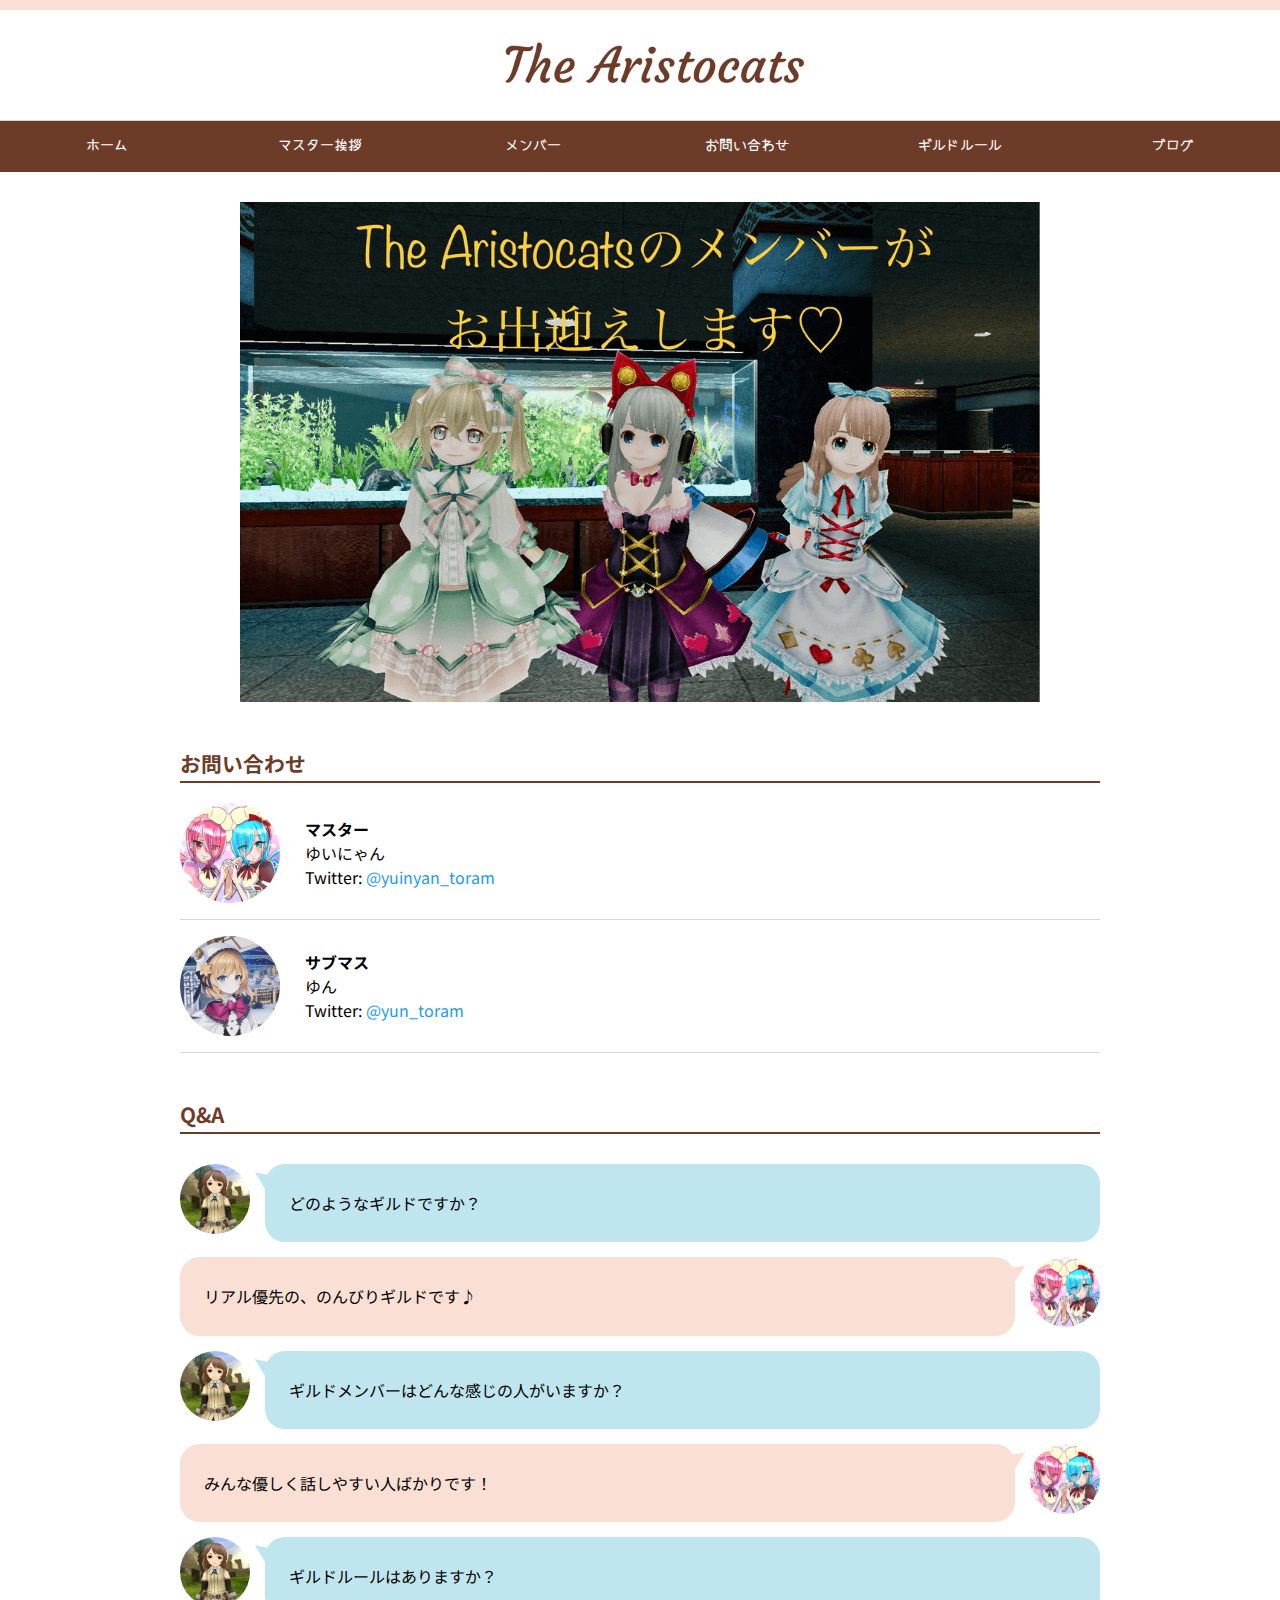
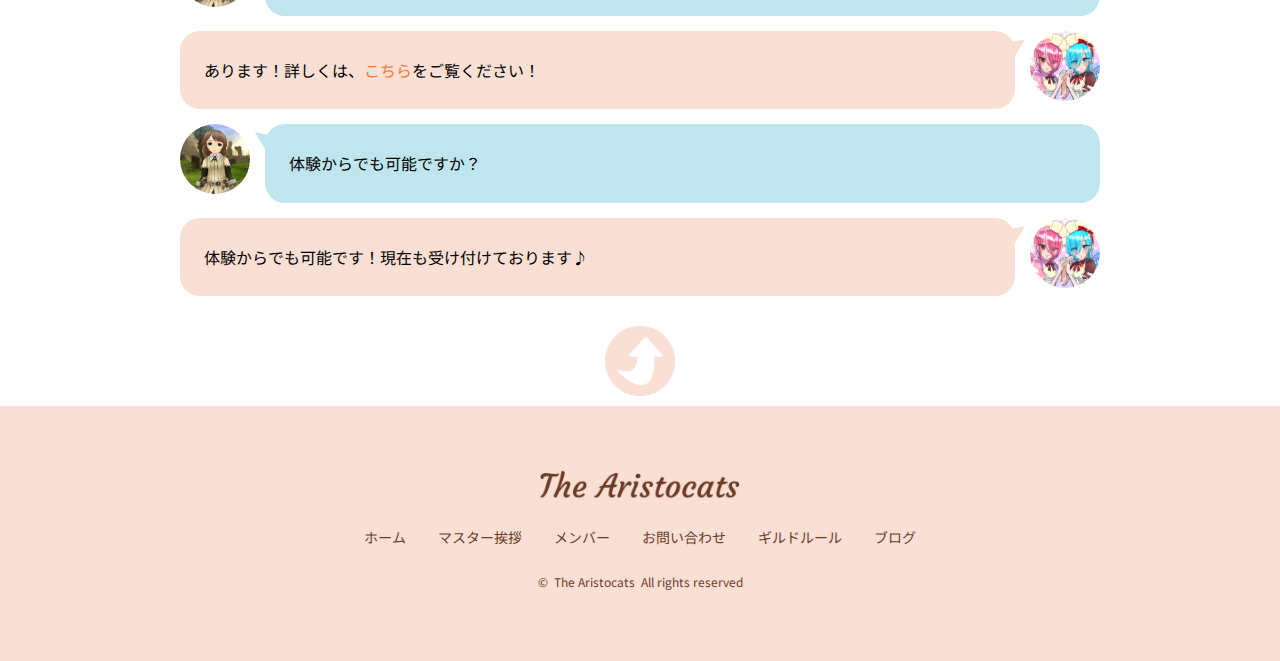
==== contact.html @ 4b52072a "first commit" ====
<!doctype html>
<html lang="ja">
<head>
<meta charset="utf-8">
<meta name="viewport" content="width=device-width, initial-scale=1">
<title>お問い合わせ / Q&A | The Aristocats</title>
<link href="css/normalize.css" rel="stylesheet">
<link href="css/style.css" rel="stylesheet">
<link rel="preconnect" href="https://fonts.googleapis.com">
<link rel="preconnect" href="https://fonts.gstatic.com" crossorigin>
<link href="https://fonts.googleapis.com/css?family=Noto+Sans+JP:400,700&display=swap&subset=japanese" rel="stylesheet">
<link href="https://fonts.googleapis.com/css?family=Croissant+One&display=swap" rel="stylesheet">
<link href="https://fonts.googleapis.com/css2?family=Yomogi&display=swap" rel="stylesheet">
<link href="images/favicon.png" rel="shortcut icon" type="image/png">
<link href="images/touch-icon.png" rel="apple-touch-icon-precomposed">
</head>
<body class="contact">
<header class="page-header">
   <div class="header-container">
      <h1 class="header-logo">
         <a href="index.html"><img src="images/header-logo.svg" alt="The Aristocats"></a>
      </h1>
      <a href="#" id="slidemenu-btn">
         <span></span>
         <span></span>
         <span></span>
      </a>
   </div>
</header>
<nav class="page-nav">
   <div class="nav-container" id="js-slidemenu">
      <ul class="globalnav">
         <li><a href="index.html">ホーム</a></li>
         <li><a href="master.html">マスター挨拶</a></li>
         <li><a href="member.html">メンバー</a></li>
         <li><a href="contact.html">お問い合わせ</a></li>
         <li><a href="rule.html">ギルドルール</a></li>
         <li><a href="https://aristocats.space/">ブログ</a></li>
      </ul>
   </div>
</nav>
<div class="page-main">
   <div class="main-container">
      <div class="master-image">
         <img src="images/contact.png" alt="">
      </div>
      <h2>お問い合わせ</h2>
      <div class="contact-list">
         <ul>
            <li>
               <div><img src="images/speaker2.png" alt=""></div>
               <p>
                  <strong>マスター</strong><br>
                  ゆいにゃん<br>
                  Twitter: <a href="https://twitter.com/yuinyan_toram" target="_blank">@yuinyan_toram</a>
               </p>
            </li>
            <li>
               <div><img src="images/yun.png" alt=""></div>
               <p>
                  <strong>サブマス</strong><br>
                  ゆん<br>
                  Twitter: <a href="https://twitter.com/yun_toram" target="_blank">@yun_toram</a>
               </p>
            </li>
         </ul>
      </div>
      <h2>Q&A</h2>
      <div class="chat">
         <div class="chat-1st">
            <div class="face">
               <img src="images/speaker1.png" alt="">
            </div>
            <div class="talk">
               <p>どのようなギルドですか？</p>
            </div>
         </div>
         <div class="chat-2nd">
            <div class="face">
               <img src="images/speaker2.png" alt="">
            </div>
            <div class="talk">
               <p>リアル優先の、のんびりギルドです♪</p>
            </div>
         </div>
         <div class="chat-1st">
            <div class="face">
               <img src="images/speaker1.png" alt="">
            </div>
            <div class="talk">
               <p>ギルドメンバーはどんな感じの人がいますか？</p>
            </div>
         </div>
         <div class="chat-2nd">
            <div class="face">
               <img src="images/speaker2.png" alt="">
            </div>
            <div class="talk">
               <p>みんな優しく話しやすい人ばかりです！</p>
            </div>
         </div>
         <div class="chat-1st">
            <div class="face">
               <img src="images/speaker1.png" alt="">
            </div>
            <div class="talk">
               <p>ギルドルールはありますか？</p>
            </div>
         </div>
         <div class="chat-2nd">
            <div class="face">
               <img src="images/speaker2.png" alt="">
            </div>
            <div class="talk">
               <p>あります！詳しくは、<a href="rule.html">こちら</a>をご覧ください！</p>
            </div>
         </div>
         <div class="chat-1st">
            <div class="face">
               <img src="images/speaker1.png" alt="">
            </div>
            <div class="talk">
               <p>体験からでも可能ですか？</p>
            </div>
         </div>
         <div class="chat-2nd">
            <div class="face">
               <img src="images/speaker2.png" alt="">
            </div>
            <div class="talk">
               <p>体験からでも可能です！現在も受け付けております♪</p>
            </div>
         </div>
      </div>
   </div>
   <div class="gotop">
      <a href="#top" class="footer-gotop"><img id="gotop" src="images/gotop.svg" alt="ページトップへ戻る"></a>
   </div>
</div>
<footer class="page-footer">
   <div class="footer-container">
      <div class="footer-logo">
         <a href="index.html"><img src="images/footer-logo.svg" alt="The Aristocats"></a>
      </div>
      <ul class="footer-nav">
         <li><a href="index.html">ホーム</a></li>
         <li><a href="master.html">マスター挨拶</a></li>
         <li><a href="member.html">メンバー</a></li>
         <li><a href="contact.html">お問い合わせ</a></li>
         <li><a href="rule.html">ギルドルール</a></li>
         <li><a href="https://aristocats.space/">ブログ</a></li>
      </ul>
      <p class="copyright">&copy;&nbsp;&nbsp;The Aristocats&nbsp;&nbsp;All rights reserved</p>
   </div>
</footer>
<script src="js/jquery-3.6.3.min.js"></script>
<script src="js/custom.js"></script>
</body>
</html>
---- css/style.css ----
@charset "utf-8";

/**
 * ***************************************
 * ページ全体に関わるCSSの設定
 * ***************************************
 */
html *,
::before,
::after {
   box-sizing: border-box;
}
html {
   font-size: 14px;
}
@media (min-width: 768px) {
   html {
      font-size: 16px;
   }
}
body {
   font-family: 'Noto Sans JP', sans-serif;
   font-weight: 400;
}
h1, h2, h3, h4, h5, h6, th, strong {
   font-weight: 700;
}
h2 {
   margin: 50px 0 20px 0;
   border-bottom: 2px solid #6d3c29;
   padding: 0 0 5px 0;
   color: #6d3c29;
   font-size: 1.3rem;
}
a {
   color: #f07d34;
}
img {
   max-width: 100%;
   height: auto;
   vertical-align: bottom;
}
/* ページトップへ戻るボタン */
.gotop {
   margin-bottom: 10px;
   text-align: center;
}
#gotop {
   width: 70px;
   height: 70px;
}

/* index.html のページトップへ戻るボタン */
.home .gotop {
   margin-bottom: 5px; /* マージンのたたみ込みのため index.html のみ特別に設定 */
}

/**
 * ***************************************
 * ヘッダー
 * ***************************************
 *
 * ヘッダーコンテナ
 */
.page-header {
   position: relative;
   background: url(../images/header-topline.svg) repeat-x;
   background-size: 18px 10px;
   border-bottom: 1px solid #d8d8d8;
}
.header-container {
   padding: 14px 0 14px 5px;
}
@media (min-width: 768px) {
   .header-container {
      padding: 35px 0 35px 30px;
   }
}

/**
 * ---------------------------------------
 * ヘッダーモジュール
 */
/* ヘッダーロゴ */
.header-logo {
   margin: 0;
   padding-left: 15px;
   font-size: 0;
   line-height: 0;
}
.header-logo img {
   width: 200px;
}
@media (min-width: 768px) {
   .header-logo {
      padding: 0;
      text-align: center;
   }
   .header-logo img {
      width: 300px;
   }
   .header-logo a:hover {
      opacity: .8;
   }
}
/* モバイルボタン */
@media (max-width: 767px) {
   #slidemenu-btn span:nth-of-type(1) {
      top: 18px;
   }
   #slidemenu-btn span:nth-of-type(2) {
      top: 29px;
   }
   #slidemenu-btn span:nth-of-type(3) {
      top: 40px;
   }
   #slidemenu-btn.active span:nth-of-type(1) {
      transform: translateY(10.85px) rotate(-45deg);
   }
   #slidemenu-btn.active span:nth-of-type(2) {
      opacity: 0;
   }
   #slidemenu-btn.active span:nth-of-type(3) {
      transform: translateY(-10.85px) rotate(45deg);
   }
   #slidemenu-btn span {
      display: inline-block;
      box-sizing: border-box;
      position: absolute;
      left: 16px;
      width: 30px;
      height: 4px;
      background-color: #fff;
      border-radius: 2px;
   }
   #slidemenu-btn {
      position: absolute;
      top: 0;
      right: 0;
      display: block;
      z-index: 30;
      width: 62px;
      height: 62px;
      background-color: #6d3c29;
      color: #fff;
      text-transform: uppercase;
      text-align: center;
   }
}
/* ナビゲーション */
.page-nav {
   font-size: 0.8rem;
   background: #6d3c29;
   font-family: 'Yomogi', cursive;
   font-weight: bold;
}
@media (min-width: 768px) {
   .page-nav {
      font-size: 0.875rem;
   }
}
.nav-container {
   position: absolute;
   top: 62px;
   right: 0;
   z-index: 20;
   margin: 0;
   padding: 0;
   width: 200px;
   background: #efefef;
   box-shadow: 0px 5px 5px rgba(0,0,0,0.4);
}
.globalnav {
   list-style: none;
   margin: 0;
   padding: 0;
}
.globalnav li a {
   display: block;
   padding: 17px 20px;
   border-bottom: 1px solid #d8d8d8;
   text-decoration: none;
   line-height: 100%;
   color: #6d3c29;
}
.globalnav li a:hover,
.globalnav li a.current {
   background: #b8e5ea;
}
@media (min-width: 768px) {
   .nav-container {
      position: relative;
      top: 0;
      left: 0;
      padding: 0;
      width: 100%;
      background: none;
      box-shadow: none;
   }
   .globalnav {
      display: flex;
   }
   .globalnav li {
      flex: 0 0 calc(1 / 6 * 100%);	
   }
   .globalnav li a {
      border-top: none;
      padding: 1rem 0;
      border-bottom: 5px solid #6d3c29;
      color: #fff;
      text-align: center;
   }
   .globalnav li a:hover,
   .globalnav li a.current {
      background: #6d3c29;
      color: #f9dfd4;
      border-bottom: 5px solid #f9dfd4;
   }
}

/* ========== Javascript用CSS ========== */
/* ナビゲーションを最初は非表示。 */
#js-slidemenu {
   display: none;
}
/* パソコン向けではナビゲーションを常に表示 */
@media (min-width: 768px) {
   #js-slidemenu {
      display: block !important; 
   }
}
/* ナビゲーションが開いたときに画面を暗くする処理のためのCSS */
@media (max-width: 767px) {
   .js-slidemenu-effect {
      width: 100%;
      height: 100%;
      background: #000;
      opacity: 0.4;
      position: fixed;
      top: 0;
      left: 0;
      z-index: 10;
   }
}

/**
 * ***************************************
 * フッター
 * ***************************************
 *
 * フッターコンテナ
 */
.page-footer {
   background: #f9dfd4;
}
.footer-container {
   padding: 60px 4%;
}
@media (min-width: 768px) {
   .footer-container {
      max-width: 1040px;
      margin: 0 auto;
      padding: 60px 20px;
   }
}

/**
 * ---------------------------------------
 * フッターモジュール
 */
/* ロゴ */
.footer-logo {
   margin-bottom: 30px;
   text-align: center;
}
.footer-logo img {
   width: 150px;
}
@media (min-width: 768px) {
   .footer-logo img {
      width: 200px;
   }
   .footer-logo a:hover {
      opacity: .8;
   }
}
/* フッターのナビゲーション */
.footer-nav {
   display: flex;
   flex-direction: column;
   align-items: center;
   margin: 0 0 20px 0;
   padding: 0;
   list-style: none; 
}
.footer-nav li {
   margin: 0 0 2rem 0;
   font-size: .875rem;
}
.footer-nav li a {
   color: #6d3c29;
   text-decoration: none;
}
@media (min-width: 768px) {
   .footer-nav {
      flex-direction: row;
      justify-content: center;
      margin: 0 0 30px 0;
   }
   .footer-nav li {
      margin: 0 1rem;
   }
   .footer-nav li a:hover {
      opacity: .8;
   }
}
/* コピーライト */
.copyright {
   font-size: .75rem;
   color: #6d3c29;
   text-align: center;
}

/**
 * ***************************************
 * メイン
 * ***************************************
 */
/**
 * ***************************************
 * ［index.html］ホームページ
 * ***************************************
 */
/* ホーム - メインコンテナ */
.home .main-container {
   padding: 30px 4% 0 4%;
}
@media (min-width: 768px) {
   .home .main-container {
      max-width: 960px;
      margin: 0 auto;
      padding: 80px 20px 0 20px;
   }
}
/* ホーム - ニュースコンテナ */
.news {
   background: #efefef;
   padding-bottom: 5px; /* マージンのたたみ込みを防ぐため親要素にパディングを設定 */
}
.news-container {
   padding: 60px 4%;
}
@media (min-width: 768px) {
   .news-container {
      max-width: 740px;
      margin: 0 auto;
      padding: 60px 20px;
   }
}

/**
 * ---------------------------------------
 * ［index.html］ホームページ - モジュール
 */
/* スライドショー */
#graphic {
   height: auto;
   padding: 0;
}
#graphic ul li img {
   max-width: 100%;
   height: auto;
   vertical-align: bottom;
}
#graphic ul {
	position: relative;
	list-style: none;
	padding-left: 0;
   margin: 0;
}
#graphic ul li {
	display: block;
	position: absolute;
	top: 0;
	left: 0;
	z-index: 0;
	opacity: 0;
	transition: opacity 1s ease-in-out;
}
#graphic ul li.now {
	display: block;
	position: relative;
	top: 0;
	left: 0;
	z-index: 1;
	opacity: 1;
}
/* ロゴ画像 */
.logo-cat {
   text-align: center;
}
/* ギルド情報のテーブル */
.guild-info {
   border-collapse: separate;
   border-spacing: 0 7px;
   width: 100%;
}
.guild-info th, .guild-info td {
   text-align: center;
   padding: 10px 0;
   line-height: 1.5;
}
.guild-info th {
   border-radius: 5px 0 0 5px;
   background-color: #c79852;
   color: #fff;
   border: solid 1px #c79852;
}
.guild-info td {
   border-radius: 0 5px 5px 0;
   background-color: #fff;
   border: solid 1px #c79852;
}
/* アルバム画像 */
.center {
   margin: 60px auto;
   max-width: 90%;
   width: 500px;
}
.center ul {
   display: flex;
   margin: 5px 0 0 0;
   padding: 0;
   list-style-type: none;
}
.center li {
   flex: 1 1 auto;
   margin-right: 8px;
}
.center li:last-of-type {
   margin-right: 0;
}
/* アルバム画像左右移動ボタン */
.nav2 {
   display: flex;
   justify-content: center;
   align-items: center;
   padding: 0;
   margin: 10px 0 0 0;
}
#prev {
   text-align: center;
   margin-right: 0.5rem;
   width: 50px;
   height: 50px;
}
#next {
   text-align: center;
   margin-left: 0.5rem;
   width: 50px;
   height: 50px;
}
/* テーブル形のリスト */
.news-container h2 {
   margin: 0 0 30px 0;
   border-bottom: none;
   padding: 0;
   color: #000;
   font-size: 1.3rem;
}
@media (min-width: 768px) {
   .news-container h2 {
      max-width: 700px;
      margin: 0 auto 30px auto;
   }
}
.home-news {
   padding: 20px;
   background: #fff;
   border: 5px solid #f9dfd4;
   border-radius: 20px;
}
@media (min-width: 768px) {
   .home-news {
      max-width: 700px;
      margin: 0 auto;
      padding: 40px;
   }
}
.home-news dl {
   display: flex;
   margin: 0;
   padding: 20px 0;
   border-top: 1px solid #f9dfd4;
}
.home-news dl:last-child {
   border-bottom: 1px solid #f9dfd4;
}
.home-news dt {
   margin: 0 30px 0 0;
   font-size: 0.875rem;
   line-height: 1.5;
}
.home-news dd {
   margin: 0;
   font-size: 1rem;
   line-height: 1.5;
}

/**
 * ***************************************
 * ［master.html］マスター挨拶 - メインコンテナ
 * ***************************************
 */
/* マスター挨拶 - メインコンテナ */
.master .main-container {
   padding: 20px 4% 0 4%;
}
@media (min-width: 768px) {
   .master .main-container {
      max-width: 960px;
      margin: 0 auto;
      padding: 30px 20px 0 20px;
   }
}

/**
 * ---------------------------------------
 * ［master.html］マスター挨拶 - モジュール
 */
.master-image {
   text-align: center;
}
.master-comment {
   background-color: #fff;
   background-image:
   linear-gradient(90deg, rgba(237, 119, 128, 0) 0%, rgba(237, 119, 128, 0) 50%, #fff 0%, #fff 100%), linear-gradient(180deg, rgba(100, 100, 100, 0) 0%, rgba(100, 100, 100, 0) 97.5%, #646464 100%);
   background-size: 8px 100%,100% 2rem;
   line-height: 2rem;
   border: 1px solid #e6e6e6;
   padding: 2rem 1rem 1.98rem 1rem;
   color: #696969;
   margin: 2rem 0;
   box-shadow: 2px 2px 0 rgba(0,0,0,.1);
   font-family: 'Zen Kurenaido', sans-serif;
   font-weight: bold;
}
.master-comment p {
   margin: 2rem 0;
}
.emoticon {
   font-family: 'Noto Sans JP', sans-serif;
}
.master-comment p:first-of-type {
   margin: 0;
}
.master-comment p:last-of-type {
   margin: 0;
}
.master-name {
   text-align: right;
}

/**
 * ***************************************
 * ［member.html］メンバー - メインコンテナ
 * ***************************************
 */
/* メンバー - メインコンテナ */
.member-top .main-container {
   padding: 20px 4% 0 4%;
}
@media (min-width: 768px) {
   .member-top .main-container {
      max-width: 1040px;
      margin: 0 auto;
      padding: 30px 20px 0 20px;
   }
}

/**
 * ---------------------------------------
 * ［member.html］メンバー - モジュール
 */
.member-image {
   text-align: center;
}
select {
   border: 1px solid #d8d8d8;
   padding: 4px 2rem 4px 4px;
   border-radius: 4px;
   font-size: 16px
}
/* カード型レイアウト */
.members {
   margin: 0 0 60px 0;
   display: grid;
   grid-template-columns: 1fr 1fr;
   grid-auto-rows: minmax(100px, auto);
   column-gap: 10px;
   row-gap: 30px;
}
@media (min-width: 768px) {
   .members {
      grid-template-columns: 1fr 1fr 1fr;
      column-gap: 20px;
   }
}
.member {
	background-color: #fff; /* 背景色 */
	border: 1px solid #ccc;
	box-shadow: 1px 1px 6px 0px #ccc;
	-moz-box-shadow: 1px 1px 6px 0px #ccc;
	-webkit-box-shadow: 1px 1px 6px 0px #ccc;
	-o-box-shadow: 1px 1px 6px 0px #ccc;
	margin: 20px 0 0 0; /* 外側の余白 */
	padding: 30px 0 0 0; /* 内側の余白 */
	position: relative;
	z-index: 0;
}
.member::after {
	background-color: #d9ccb3; /* マステ部分の色 */
	background-position: 0 0, 12px 12px;
	background-size: 24px 24px;
	border-left: 2px dotted rgba(255,255,255,0.9);
	border-right: 2px dotted rgba(255,255,255,0.9);
	box-shadow: 0 0 5px rgba(255,255,255,0.5);
	content: "";
	display: block;
	margin: 0 0 10px 0;
	padding: 12px 32px;
	text-align: center;
	position: absolute;
	top: -12px;
	left: 20px;
	transform: rotate(-3deg);
	-moz-transform: rotate(-3deg);
	-webkit-transform: rotate(-3deg);
	-o-transform: rotate(-3deg);
}
@media (min-width: 768px) {
   .member::after {
      top: -15px;
      padding: 15px 35px;
   }
}
.member-text {
   margin-bottom: 10px;
   padding: 0 10px;
}
.member-text p {
   margin: 10px 0 10px 0;
   text-align: center;
   color: #6d3c29;
}
.member-text q {
   quotes: "《""》";
}
.member-text q::before {
   content: open-quote;
   color: #07539f;
}
.member-text q::after {
   content: close-quote;
   color: #07539f;
}
/* タブボックス */
.tab-menu {
   list-style: none;
   margin: 0;
   padding: 0;
}
.tab-menu > li {
   margin: 0 4px 0 0;
   display: inline-block;
}
.tab-menu > li > a {
   text-decoration: none;
   display: block;
   padding: 0.25rem 10px;
   background: #dce1e4;
   border-radius: 10px 10px 0 0;
   font-size: .75rem;
   color: #333;
   cursor: pointer;
}
.tab-menu > li.selected > a {
   background:#07539f;
   color:#fff;
}
.tab-contents {
   border: 1px solid #07539f;
}
.tab-contents .hidden {
   display: none;
}
.cooking-list {
   color: #1e366a;
   padding: 0.5rem 0.25rem 0.5rem 1.75rem;
   font-size: .85rem;
   margin: 0;
}
.cooking-list li {
   line-height: 1.25;
   padding: 0.5rem 0;
}

/**
 * ***************************************
 * ［contact.html］お問い合わせ - メインコンテナ
 * ***************************************
 */
/* お問い合わせ - メインコンテナ */
.contact .main-container {
   padding: 20px 4% 0 4%;
}
@media (min-width: 768px) {
   .contact .main-container {
      max-width: 960px;
      margin: 0 auto;
      padding: 30px 20px 0 20px;
   }
}

/**
 * ---------------------------------------
 * ［contact.html］お問い合わせ - モジュール
 */
/* お問い合わせのリスト */
.contact-list ul {
   margin: 0;
   padding: 0;
   list-style: none;
}
.contact-list li {
   display: grid;
   grid-template-columns: 100px 1fr;
   column-gap: 25px;
   align-items: center;
   margin-bottom: 1rem;
   border-bottom: 1px solid #d8d8d8;
   padding-bottom: 1rem;
}
.contact-list img {
   border-radius: 50%;
}
.contact-list p {
   margin: 0;
   font-size: 1rem;
   line-height: 1.5;
}
.contact-list li a {
   color: #1d9bf0;
   text-decoration: none;
}
@media (min-width: 768px) {
   .contact-list li a:hover {
      text-decoration: underline;
   }
}
/* チャット */
.chat {
   margin: 30px 0;
 }
.chat-1st, .chat-2nd {
   display: flex;
   margin: 15px 0;
}
.chat-2nd {
   flex-direction: row-reverse;
}
.chat-1st .face {
   flex: 0 0 70px;
   margin: 0 15px 0 0;
}
.chat-2nd .face {
   flex: 0 0 70px;
   margin: 0 0 0 15px;
}
.face img {
   border-radius: 50%;
}
.talk {  
   position: relative;
   padding: 1.5rem;
   border-radius: 20px;
   flex: 1 1 auto;
}
.chat-1st .talk {
   background: #bfe5ef;
}
.chat-1st .talk::after {
   content: "";
   position: absolute;
   top: 3px;
   left: -19px;
   border: 8px solid transparent;
   border-right: 18px solid #bfe5ef;
   -webkit-transform: rotate(35deg);
   transform: rotate(35deg);
}
.chat-2nd .talk {
   background: #f9dfd4;
}
.chat-2nd .talk::after {
   content: "";
   position: absolute;
   top: 3px;
   right: -19px;
   border: 8px solid transparent;
   border-left: 18px solid #f9dfd4;
   -webkit-transform: rotate(-35deg);
   transform: rotate(-35deg);
 }
.talk p {
   margin: 0;
   line-height: 1.9;
}
.talk a {
   text-decoration: none;
}
@media (min-width: 768px) {
   .talk a:hover {
      text-decoration: underline;
   }
}

/**
 * ***************************************
 * ［rule.html］ギルドルール - メインコンテナ
 * ***************************************
 */
/* ギルドルール - メインコンテナ */
.guild-rule .main-container {
   padding: 20px 4% 0 4%;
}
@media (min-width: 768px) {
   .guild-rule .main-container {
      max-width: 960px;
      margin: 0 auto;
      padding: 30px 20px 0 20px;
   }
}

/**
 * ---------------------------------------
 * ［rule.html］ギルドルール - モジュール
 */
/* ウッドボード風の囲み枠 */
.rule-image {
   text-align: center;
}
.rule {
   position: relative;
   margin: 2em auto;
   padding: 2em 1em 1em;
   width: 90%;
   background: #fffff9; /* ボックス背景色 */
   border: 5px solid #f7cc88; /* 枠の色 */
   border-radius: 3px;
   box-shadow: 0 0 8px #333, 0 0 2px #555 inset; /* 影の色 */
}
.rule::before,
.rule::after {
   position: absolute;
   content: '';
   width: 25px; 
   bottom: 3px;
   border-radius: 2px;
   box-shadow: 1px 1px 3px #666; /* 影の色 */
}
.rule::before {
   right: 55px;
   border: solid 3px #8c8c8c; /*飾ペン黒 */
}
.rule::after {
   right: 20px;
   border: solid 3px #ffa3ce; /*飾ペンピンク */
   transform: rotate(8deg); /*飾ペン角度 */
}
.rule-title {
   text-align: center;
   font-family: 'Zen Kurenaido', sans-serif;
}
.rule-title h3 {
   padding: 0.2rem 0.5rem;
   background-color: #FFF9C4;
   border-left: 2px dotted rgba(0, 0, 0, 0.1);/*左のギザギザ*/
   border-right: 2px dotted rgba(0, 0, 0, 0.1);/*右のギザギザ*/
   box-shadow: 0 2px 3px rgba(0, 0, 0, 0.2);
   margin: 10px 0;
   padding: 10px 0;
   line-height: 1.25;
   font-size: 1.15rem;
   color: #6d3c29;
}
@media (min-width: 768px) {
   .rule-title h3 {
      font-size: 1.25rem;
   }
}
.rule p {
   margin: 30px 0;
   line-height: 1.9;
}
.rule mark {
   background: linear-gradient(transparent 60%, #f9dfd4 60%);
}
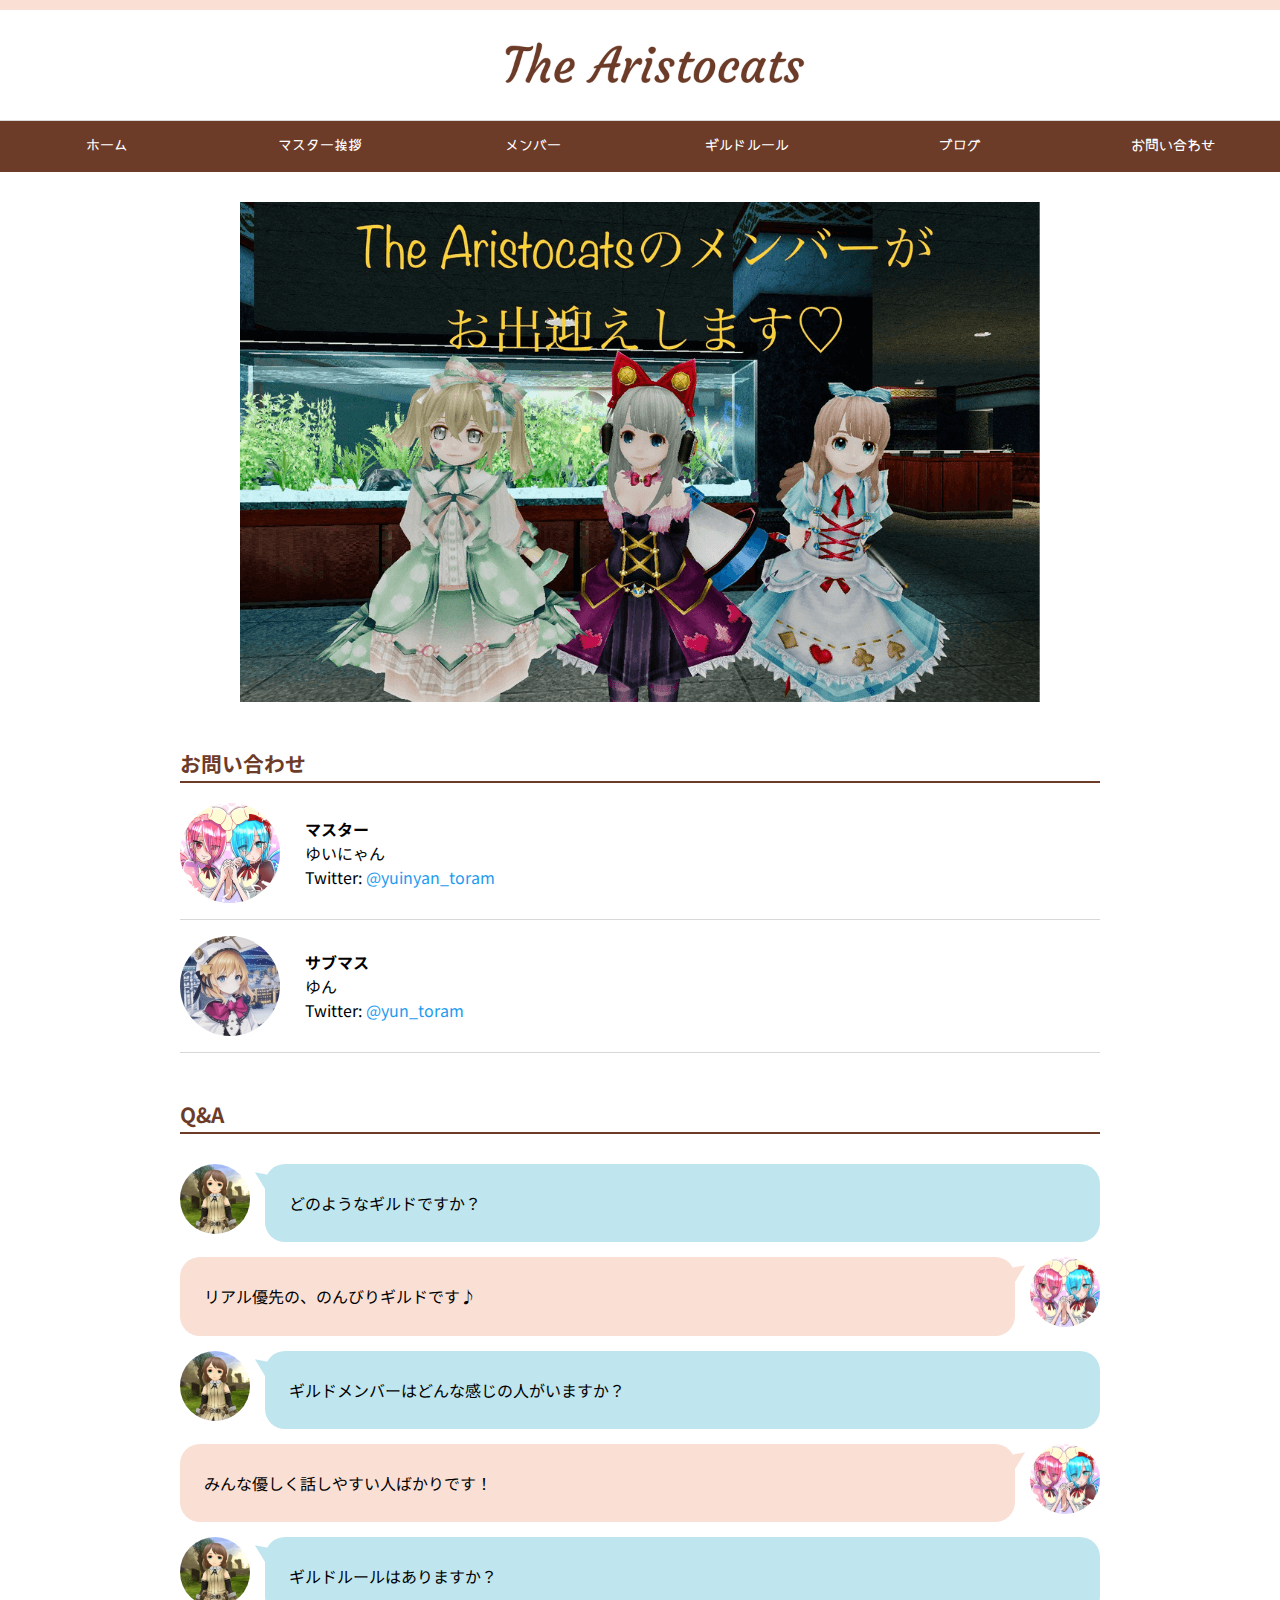
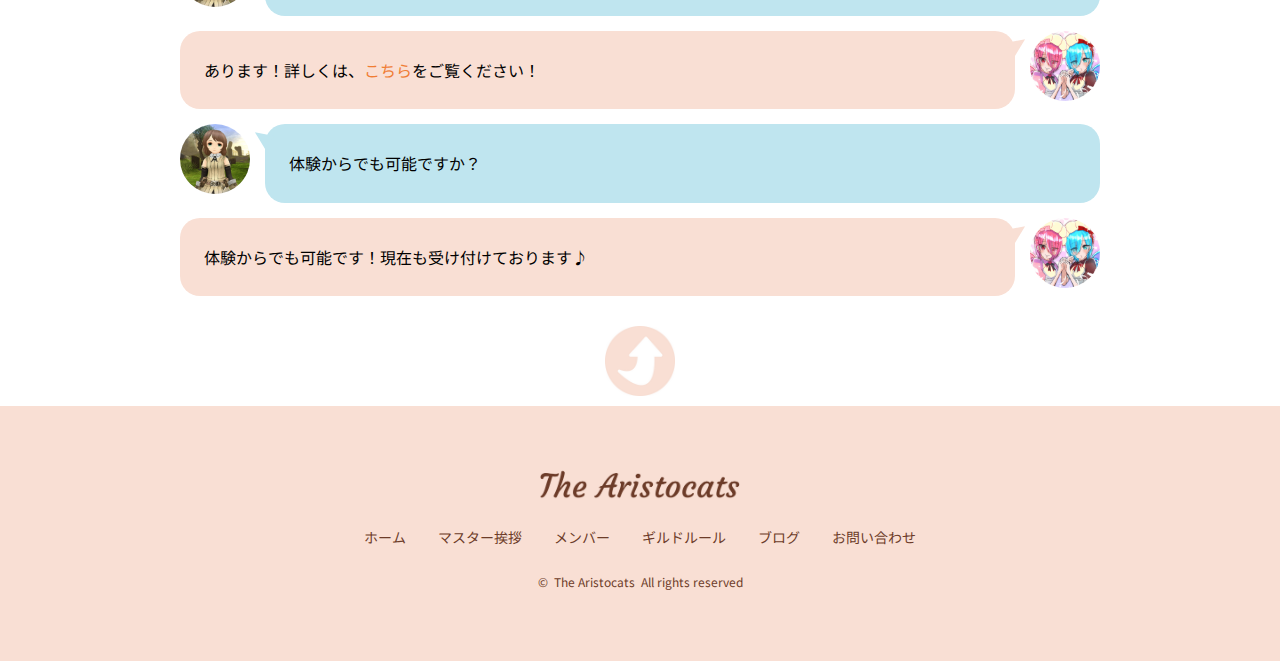
==== commit e259f5dc: "008" ====
--- a/contact.html
+++ b/contact.html
@@ -18,7 +18,7 @@
 <header class="page-header">
    <div class="header-container">
       <h1 class="header-logo">
-         <a href="index.html"><img src="images/header-logo.svg" alt="The Aristocats"></a>
+         <a href="index"><img src="images/header-logo.svg" alt="The Aristocats"></a>
       </h1>
       <a href="#" id="slidemenu-btn">
          <span></span>
@@ -30,12 +30,12 @@
 <nav class="page-nav">
    <div class="nav-container" id="js-slidemenu">
       <ul class="globalnav">
-         <li><a href="index.html">ホーム</a></li>
-         <li><a href="master.html">マスター挨拶</a></li>
-         <li><a href="member.html">メンバー</a></li>
-         <li><a href="contact.html">お問い合わせ</a></li>
-         <li><a href="rule.html">ギルドルール</a></li>
+         <li><a href="index">ホーム</a></li>
+         <li><a href="master">マスター挨拶</a></li>
+         <li><a href="member">メンバー</a></li>
+         <li><a href="rule">ギルドルール</a></li>
          <li><a href="https://aristocats.space/">ブログ</a></li>
+         <li><a href="https://aristocats.space/contact/">お問い合わせ</a></li>
       </ul>
    </div>
 </nav>
@@ -112,7 +112,7 @@
                <img src="images/speaker2.png" alt="">
             </div>
             <div class="talk">
-               <p>あります！詳しくは、<a href="rule.html">こちら</a>をご覧ください！</p>
+               <p>あります！詳しくは、<a href="rule">こちら</a>をご覧ください！</p>
             </div>
          </div>
          <div class="chat-1st">
@@ -140,15 +140,15 @@
 <footer class="page-footer">
    <div class="footer-container">
       <div class="footer-logo">
-         <a href="index.html"><img src="images/footer-logo.svg" alt="The Aristocats"></a>
+         <a href="index"><img src="images/footer-logo.svg" alt="The Aristocats"></a>
       </div>
       <ul class="footer-nav">
-         <li><a href="index.html">ホーム</a></li>
-         <li><a href="master.html">マスター挨拶</a></li>
-         <li><a href="member.html">メンバー</a></li>
-         <li><a href="contact.html">お問い合わせ</a></li>
-         <li><a href="rule.html">ギルドルール</a></li>
+         <li><a href="index">ホーム</a></li>
+         <li><a href="master">マスター挨拶</a></li>
+         <li><a href="member">メンバー</a></li>
+         <li><a href="rule">ギルドルール</a></li>
          <li><a href="https://aristocats.space/">ブログ</a></li>
+         <li><a href="https://aristocats.space/contact/">お問い合わせ</a></li>
       </ul>
       <p class="copyright">&copy;&nbsp;&nbsp;The Aristocats&nbsp;&nbsp;All rights reserved</p>
    </div>
